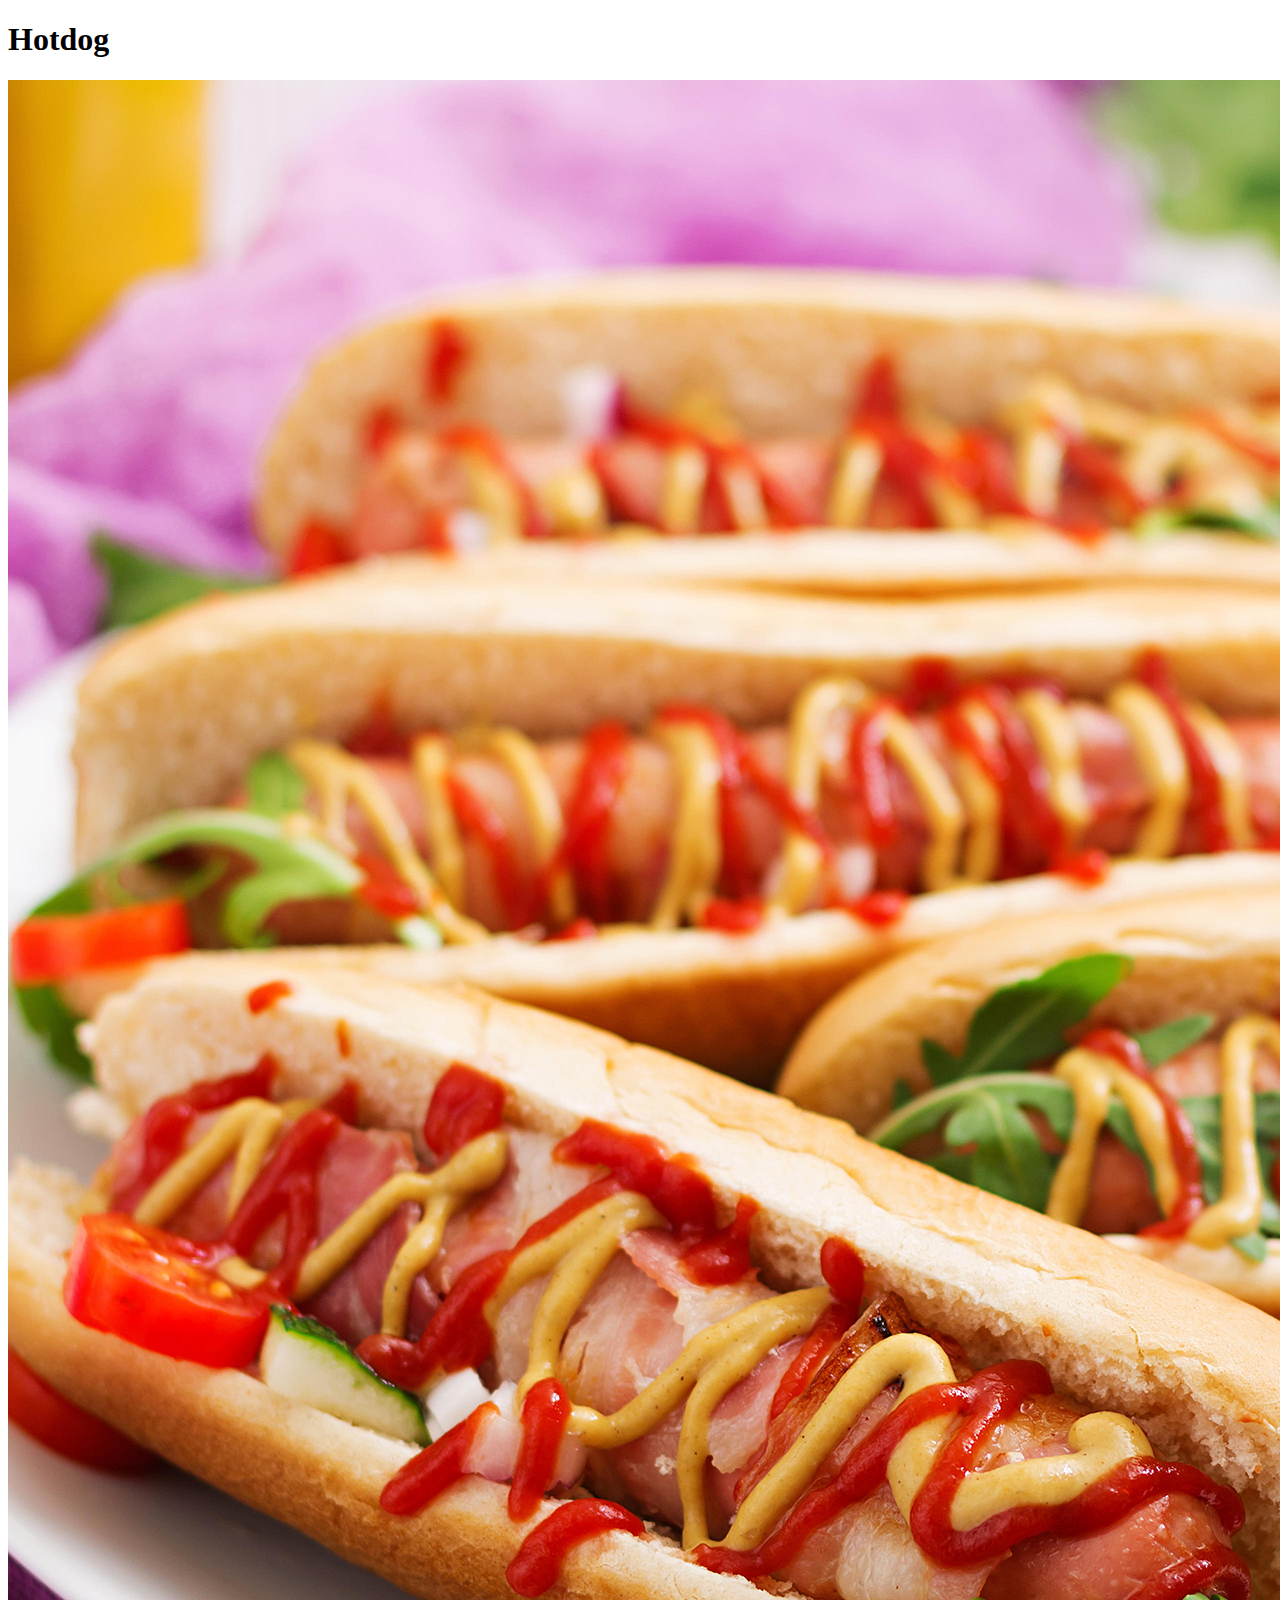
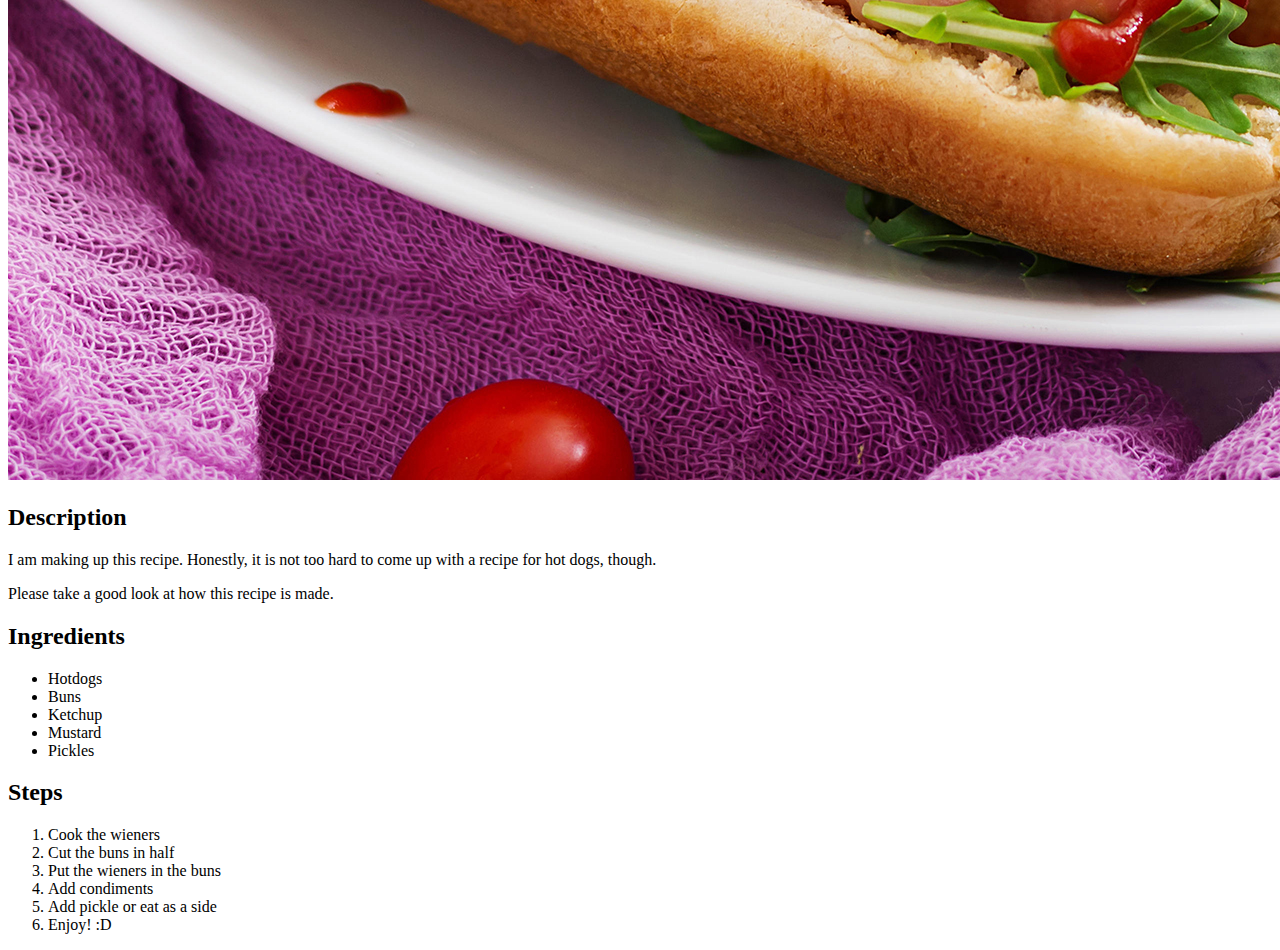
==== recipes/hotdog.html @ 54973e44 "Add two more recipes, fix links and titles" ====
<!DOCTYPE html>
<html lang="en">
<head>
    <meta charset="UTF-8">
    <meta name="viewport" content="width=<device-width>, initial-scale=1.0">
    <title>Document</title>
</head>
<body>
    <h1>Hotdog</h1>
    <img src="../pictures/hotdog.jpg" alt="Delicious hotdogs">
    <h2>Description</h2>
      <p>I am making up this recipe. Honestly, it is not too hard to come up with a recipe for hot dogs, though.</p>
      <p>Please take a good look at how this recipe is made.</p>
    <h2>Ingredients</h2>
    <ul>
        <li>Hotdogs</li>
        <li>Buns</li>
        <li>Ketchup</li>
        <li>Mustard</li>
        <li>Pickles</li>
    </ul>
    <h2>Steps</h2>
    <ol>
        <li>Cook the wieners</li>
        <li>Cut the buns in half</li>
        <li>Put the wieners in the buns</li>
        <li>Add condiments</li>
        <li>Add pickle or eat as a side</li>
        <li>Enjoy! :D</li>

    </ol>
    </body>
</html>
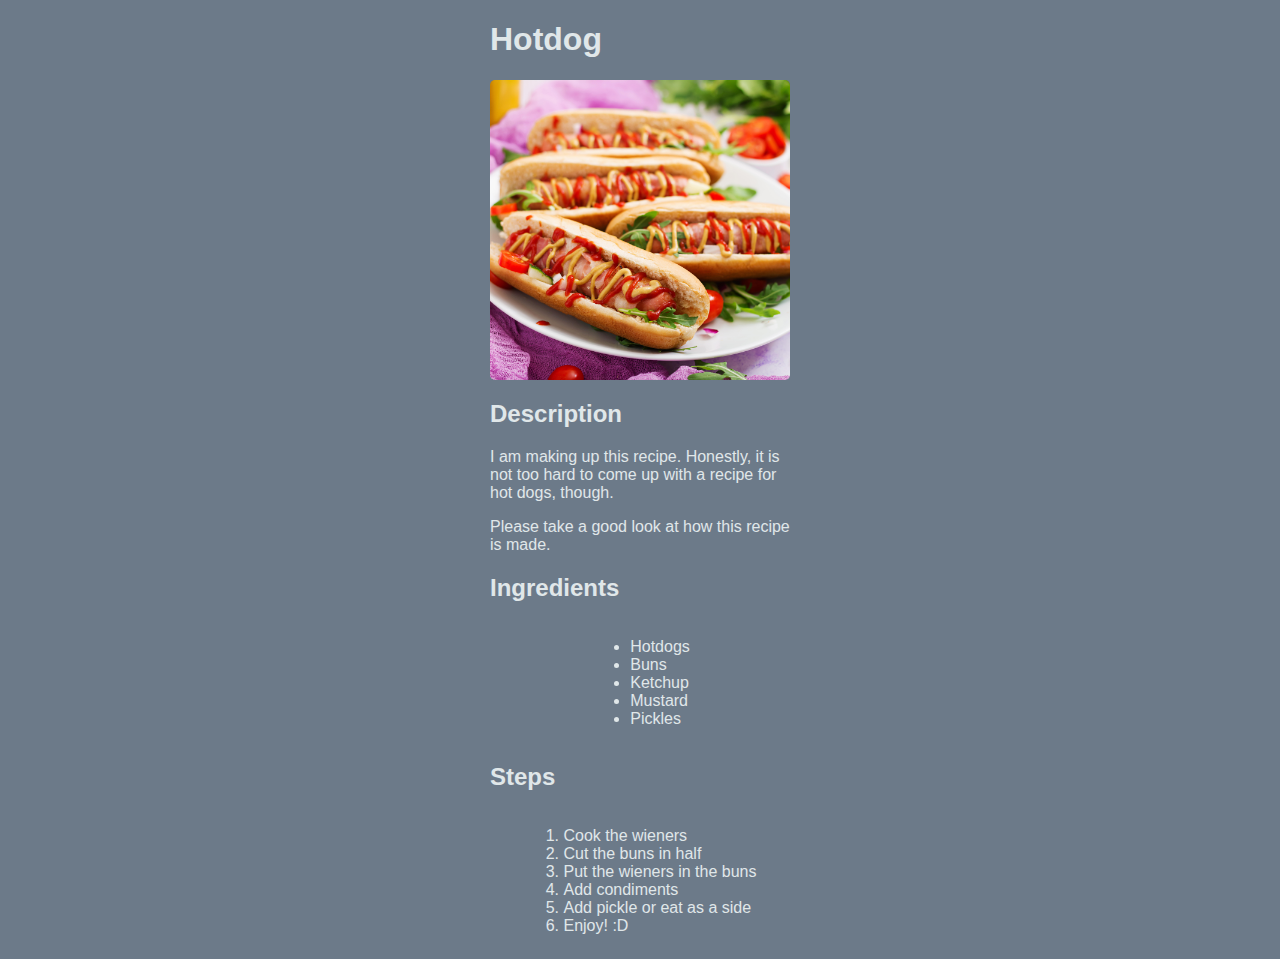
==== commit 8cad60f9: "Add CSS styling. Can't center lists properly, come come back later." ====
--- a/recipes/hotdog.html
+++ b/recipes/hotdog.html
@@ -3,7 +3,8 @@
 <head>
     <meta charset="UTF-8">
     <meta name="viewport" content="width=<device-width>, initial-scale=1.0">
-    <title>Document</title>
+    <title>Hotdog</title>
+    <link rel="stylesheet" href="./style.css">
 </head>
 <body>
     <h1>Hotdog</h1>
@@ -12,14 +13,17 @@
       <p>I am making up this recipe. Honestly, it is not too hard to come up with a recipe for hot dogs, though.</p>
       <p>Please take a good look at how this recipe is made.</p>
     <h2>Ingredients</h2>
+    <div class="list">
     <ul>
         <li>Hotdogs</li>
         <li>Buns</li>
         <li>Ketchup</li>
         <li>Mustard</li>
         <li>Pickles</li>
+    </div>
     </ul>
     <h2>Steps</h2>
+    <div class="list">
     <ol>
         <li>Cook the wieners</li>
         <li>Cut the buns in half</li>
@@ -29,5 +33,6 @@
         <li>Enjoy! :D</li>
 
     </ol>
+    </div>
     </body>
 </html>--- a/recipes/style.css
+++ b/recipes/style.css
@@ -0,0 +1,33 @@
+* {
+    font-family: Helvetica, sans-serif;
+    align-items: center;
+    color: #E0E7E9;  
+    background-color: #6C7A89;
+}
+
+.list {
+ text-align: center;
+}
+
+ul, ol {
+    display: inline-block;
+    text-align: left;
+}
+
+
+img {
+    max-width: 300px;
+    max-height: 300px;
+    object-fit: fill;
+    margin-left: auto;
+    margin-right: auto;
+    display: block;
+    border-radius: 5px;
+}
+
+h1, h2, p {
+    margin-left: auto;
+    margin-right: auto;
+    text-align: left;
+    max-width: 300px;
+}
